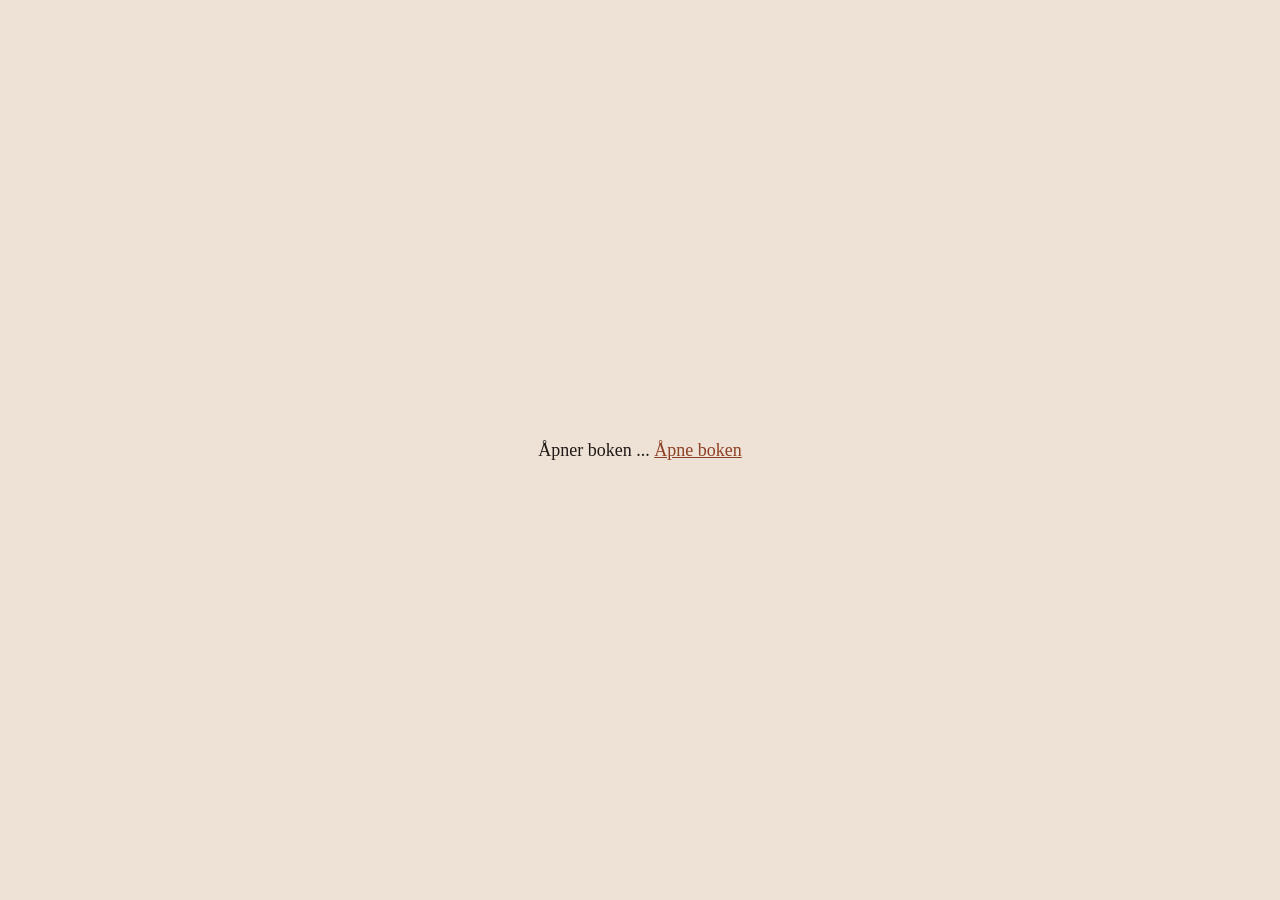
==== index.html @ 8a4f5076 "19.09.2026  - 20:13:37" ====
<!doctype html>
<html lang="no">
  <head>
    <meta charset="utf-8">
    <meta name="viewport" content="width=device-width, initial-scale=1">
    <!-- <meta http-equiv="refresh" content="0;url=arbeidskopi.html"> -->
    <title>Thoth</title>
    <style>
      body { margin: 0; min-height: 100vh; display: grid; place-items: center; background: #eee2d6; color: #1f1a17; font: 18px Georgia, serif; }
      a { color: #8d3f25; }
    </style>
  </head>
  <body>
    <p>Åpner boken ... <a href="arbeidskopi.html">Åpne boken</a></p>
  </body>
</html>
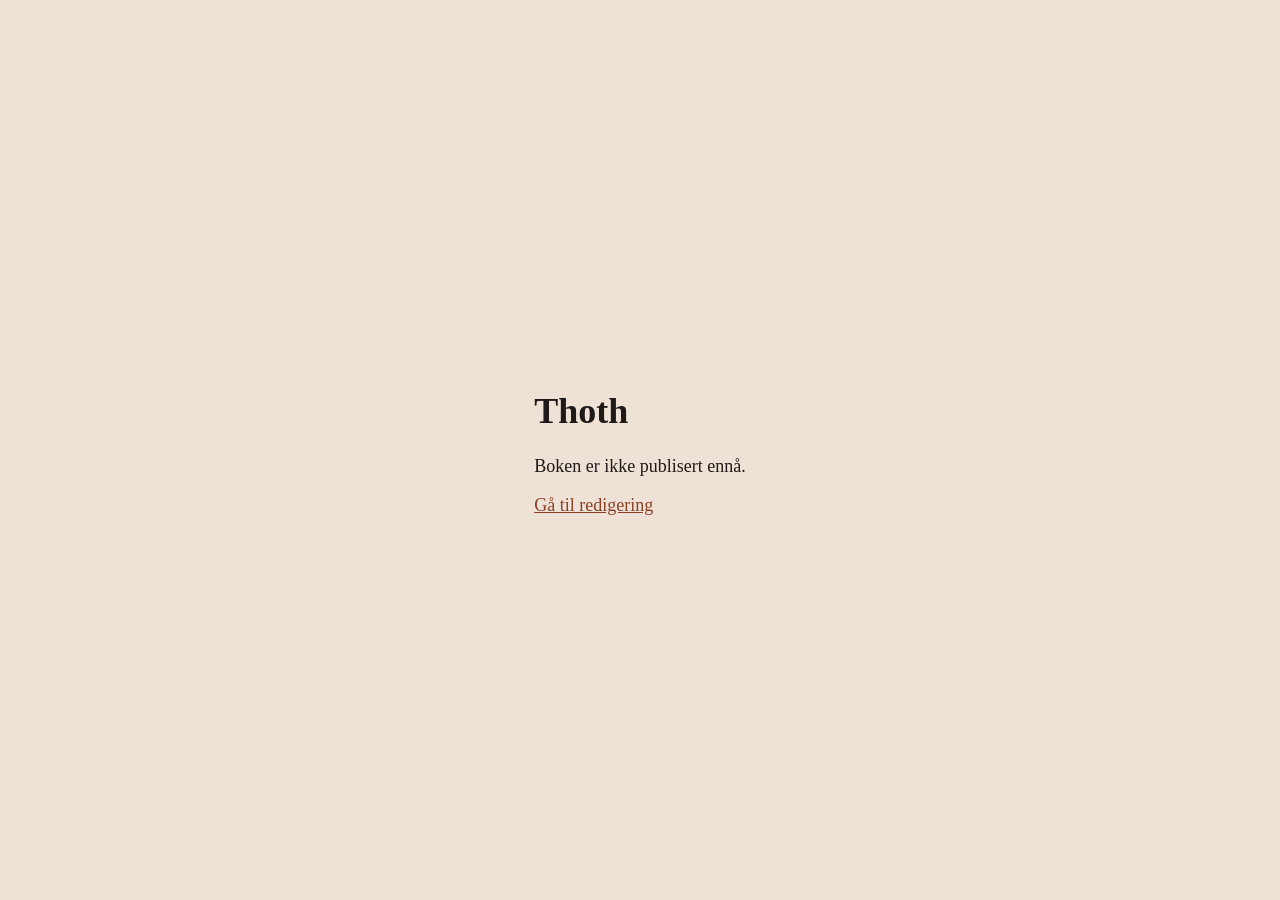
==== commit 05fb267b: "20.09.2026  - 13:32:00" ====
--- a/index.html
+++ b/index.html
@@ -3,7 +3,6 @@
   <head>
     <meta charset="utf-8">
     <meta name="viewport" content="width=device-width, initial-scale=1">
-    <!-- <meta http-equiv="refresh" content="0;url=arbeidskopi.html"> -->
     <title>Thoth</title>
     <style>
       body { margin: 0; min-height: 100vh; display: grid; place-items: center; background: #eee2d6; color: #1f1a17; font: 18px Georgia, serif; }
@@ -11,6 +10,10 @@
     </style>
   </head>
   <body>
-    <p>Åpner boken ... <a href="arbeidskopi.html">Åpne boken</a></p>
+    <main>
+      <h1>Thoth</h1>
+      <p>Boken er ikke publisert ennå.</p>
+      <p><a href="/rediger/index.html">Gå til redigering</a></p>
+    </main>
   </body>
 </html>
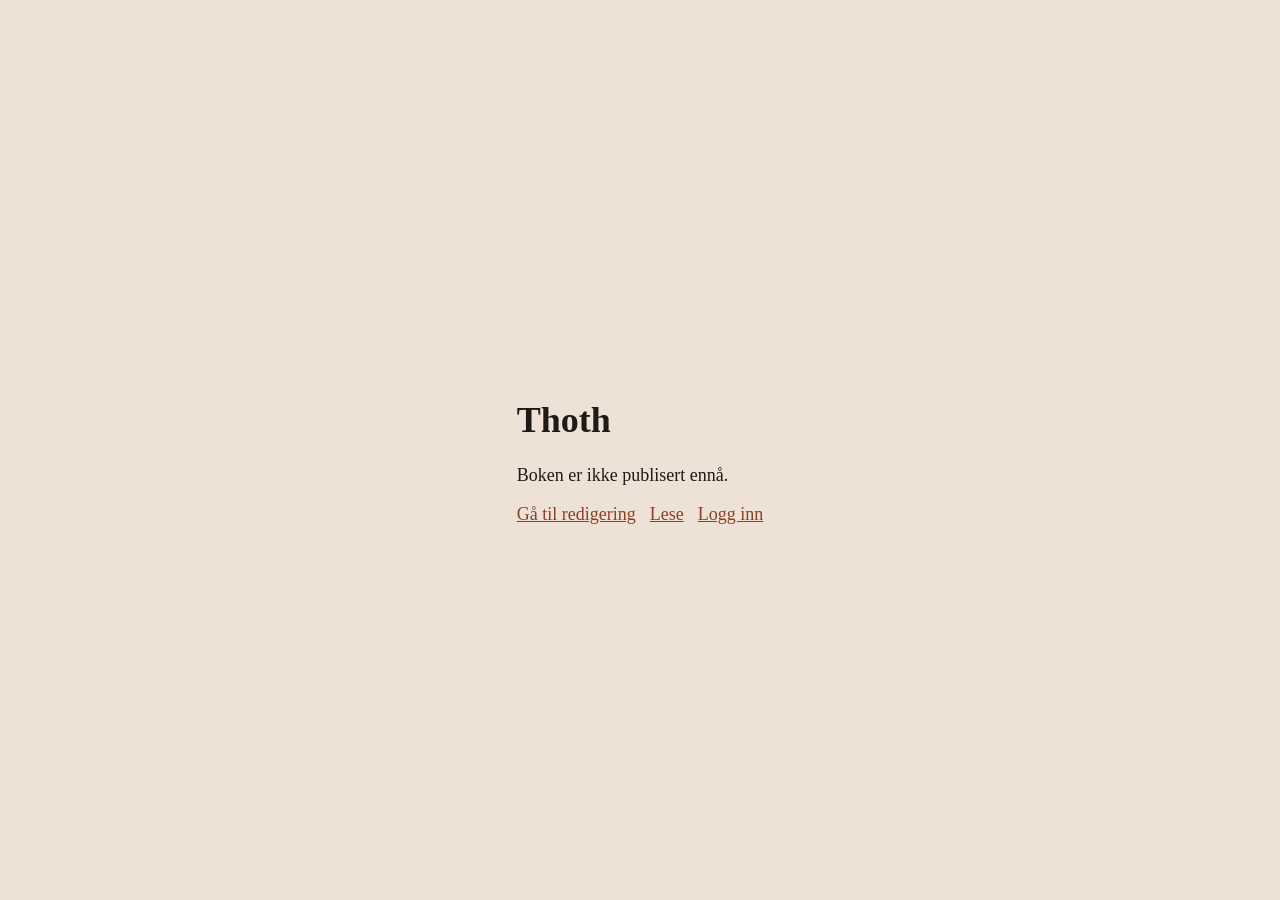
==== commit 349fe618: "26.09.2026  - 23:14:12" ====
--- a/index.html
+++ b/index.html
@@ -7,13 +7,18 @@
     <style>
       body { margin: 0; min-height: 100vh; display: grid; place-items: center; background: #eee2d6; color: #1f1a17; font: 18px Georgia, serif; }
       a { color: #8d3f25; }
+      .links { display: flex; gap: 14px; flex-wrap: wrap; margin-top: 12px; }
     </style>
   </head>
   <body>
     <main>
       <h1>Thoth</h1>
       <p>Boken er ikke publisert ennå.</p>
-      <p><a href="/rediger/index.html">Gå til redigering</a></p>
+      <div class="links">
+        <a href="./rediger/index.html">Gå til redigering</a>
+        <a href="./lese.html">Lese</a>
+        <a href="./rediger/login.php">Logg inn</a>
+      </div>
     </main>
   </body>
 </html>
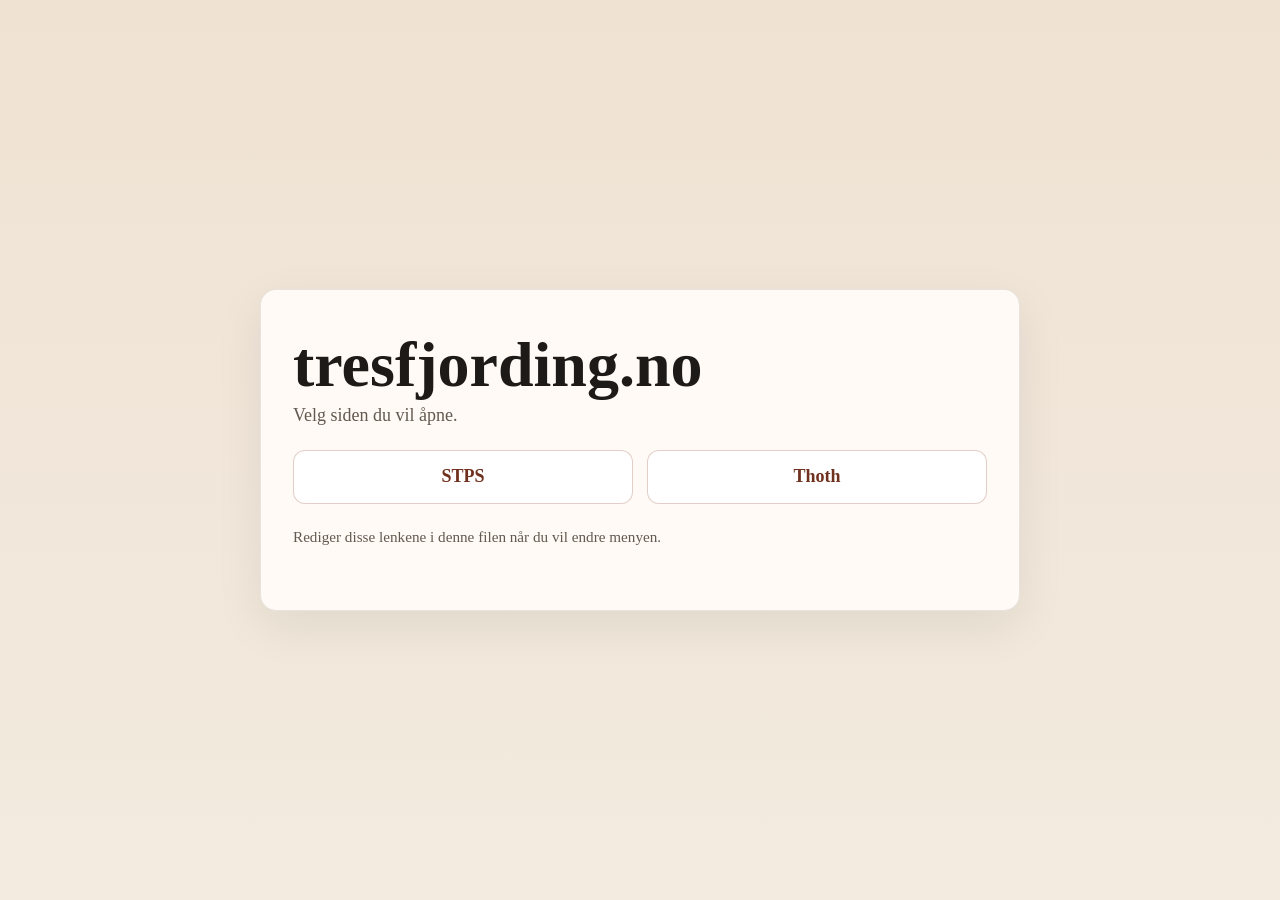
==== commit 223363c6: "08.10.2026  - 16:18:18" ====
--- a/index.html
+++ b/index.html
@@ -3,22 +3,97 @@
   <head>
     <meta charset="utf-8">
     <meta name="viewport" content="width=device-width, initial-scale=1">
-    <title>Thoth</title>
+    <title>tresfjording.no</title>
     <style>
-      body { margin: 0; min-height: 100vh; display: grid; place-items: center; background: #eee2d6; color: #1f1a17; font: 18px Georgia, serif; }
-      a { color: #8d3f25; }
-      .links { display: flex; gap: 14px; flex-wrap: wrap; margin-top: 12px; }
+      :root {
+        --bg: #f3ebdf;
+        --panel: #fffaf5;
+        --ink: #1d1a18;
+        --muted: #625950;
+        --accent: #8d3f25;
+        --accent-strong: #6f301d;
+      }
+
+      * { box-sizing: border-box; }
+
+      body {
+        margin: 0;
+        min-height: 100vh;
+        display: grid;
+        place-items: center;
+        background: linear-gradient(180deg, #efe2d3 0%, var(--bg) 100%);
+        color: var(--ink);
+        font: 18px Georgia, serif;
+      }
+
+      main {
+        width: min(90vw, 760px);
+        background: var(--panel);
+        border: 1px solid rgba(29, 26, 24, 0.1);
+        border-radius: 16px;
+        box-shadow: 0 16px 48px rgba(29, 26, 24, 0.08);
+        padding: 2.5rem 2rem;
+      }
+
+      h1 {
+        margin: 0 0 0.25rem;
+        font-size: clamp(2.2rem, 5vw, 4rem);
+        line-height: 1.1;
+      }
+
+      p {
+        margin: 0 0 1.5rem;
+        color: var(--muted);
+      }
+
+      .menu {
+        display: grid;
+        grid-template-columns: repeat(auto-fit, minmax(180px, 1fr));
+        gap: 0.9rem;
+      }
+
+      .menu a {
+        display: inline-flex;
+        align-items: center;
+        justify-content: center;
+        min-height: 54px;
+        padding: 0.8rem 1rem;
+        border-radius: 12px;
+        border: 1px solid rgba(141, 63, 37, 0.25);
+        background: #fff;
+        color: var(--accent-strong);
+        text-decoration: none;
+        font-weight: 600;
+        transition: transform 0.2s ease, box-shadow 0.2s ease;
+      }
+
+      .menu a:hover,
+      .menu a:focus-visible {
+        transform: translateY(-1px);
+        box-shadow: 0 8px 18px rgba(141, 63, 37, 0.12);
+      }
+
+      .note {
+        margin-top: 1.5rem;
+        font-size: 0.95rem;
+      }
     </style>
   </head>
   <body>
     <main>
-      <h1>Thoth</h1>
-      <p>Boken er ikke publisert ennå.</p>
-      <div class="links">
-        <a href="./rediger/index.html">Gå til redigering</a>
-        <a href="./lese.html">Lese</a>
-        <a href="./rediger/login.php">Logg inn</a>
-      </div>
+      <h1>tresfjording.no</h1>
+      <p>Velg siden du vil åpne.</p>
+
+      <nav class="menu" aria-label="Hovedmeny">
+        <a href="/STPS/">STPS</a>
+        <a href="/thoth/">Thoth</a>
+        <!--<a href="/thoth/rediger/">Rediger Thoth</a>
+        <a href="/thoth/lese.html">Les Thoth</a>
+        <a href="/login.html">Logg inn</a>
+        <a href="./lese.html">Lese (lokalt)</a>-->
+      </nav>
+
+      <p class="note">Rediger disse lenkene i denne filen når du vil endre menyen.</p>
     </main>
   </body>
 </html>
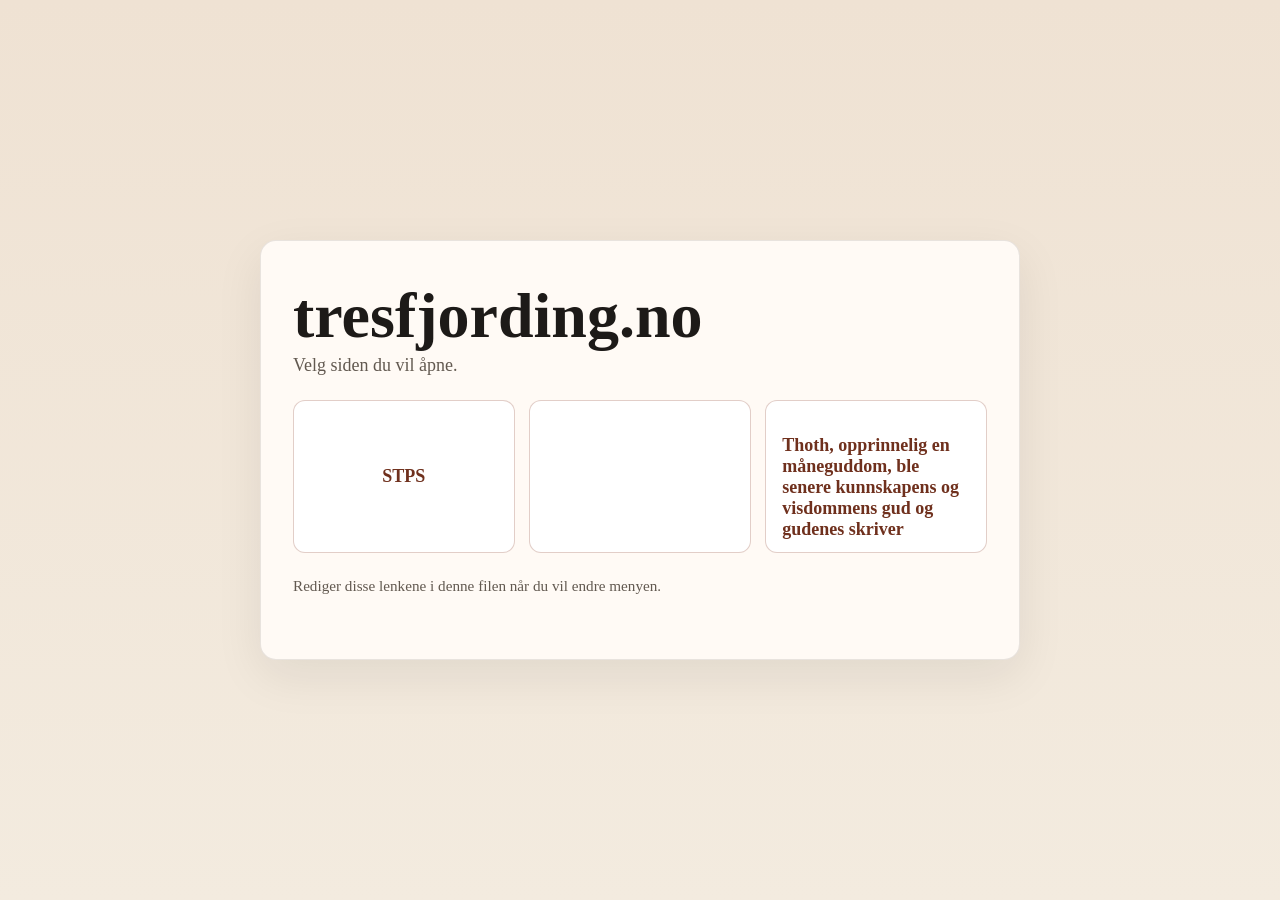
==== commit ae743e05: "08.10.2026  - 16:26:49" ====
--- a/index.html
+++ b/index.html
@@ -86,7 +86,7 @@
 
       <nav class="menu" aria-label="Hovedmeny">
         <a href="/STPS/">STPS</a>
-        <a href="/thoth/">Thoth</a>
+        <a href="/thoth/"><a https://en.wikipedia.org/wiki/Thoth> <br>Thoth, opprinnelig en måneguddom, ble senere kunnskapens og visdommens gud og gudenes skriver </a>
         <!--<a href="/thoth/rediger/">Rediger Thoth</a>
         <a href="/thoth/lese.html">Les Thoth</a>
         <a href="/login.html">Logg inn</a>
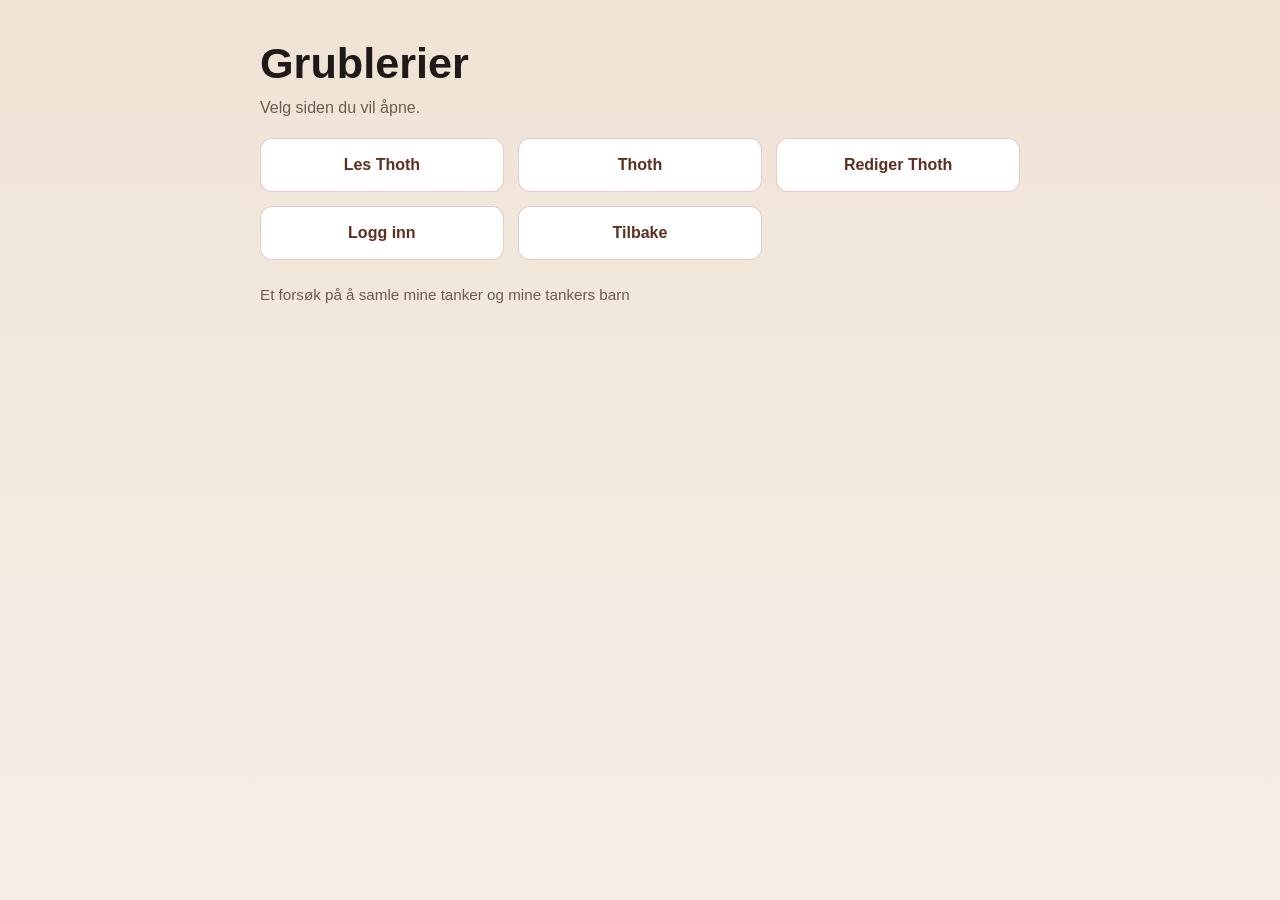
==== commit 49bf241d: "25.10.2026  - 05:41:29" ====
--- a/index.html
+++ b/index.html
@@ -1,99 +1,36 @@
 <!doctype html>
 <html lang="no">
   <head>
+    <!-- Google tag (gtag.js) -->
+<script async src="https://www.googletagmanager.com/gtag/js?id=G-GN3HBGKQRX"></script>
+<script>
+  window.dataLayer = window.dataLayer || [];
+  function gtag(){dataLayer.push(arguments);}
+  gtag('js', new Date());
+
+  gtag('config', 'G-GN3HBGKQRX');
+</script>
     <meta charset="utf-8">
     <meta name="viewport" content="width=device-width, initial-scale=1">
     <title>tresfjording.no</title>
-    <style>
-      :root {
-        --bg: #f3ebdf;
-        --panel: #fffaf5;
-        --ink: #1d1a18;
-        --muted: #625950;
-        --accent: #8d3f25;
-        --accent-strong: #6f301d;
-      }
-
-      * { box-sizing: border-box; }
-
-      body {
-        margin: 0;
-        min-height: 100vh;
-        display: grid;
-        place-items: center;
-        background: linear-gradient(180deg, #efe2d3 0%, var(--bg) 100%);
-        color: var(--ink);
-        font: 18px Georgia, serif;
-      }
-
-      main {
-        width: min(90vw, 760px);
-        background: var(--panel);
-        border: 1px solid rgba(29, 26, 24, 0.1);
-        border-radius: 16px;
-        box-shadow: 0 16px 48px rgba(29, 26, 24, 0.08);
-        padding: 2.5rem 2rem;
-      }
-
-      h1 {
-        margin: 0 0 0.25rem;
-        font-size: clamp(2.2rem, 5vw, 4rem);
-        line-height: 1.1;
-      }
-
-      p {
-        margin: 0 0 1.5rem;
-        color: var(--muted);
-      }
-
-      .menu {
-        display: grid;
-        grid-template-columns: repeat(auto-fit, minmax(180px, 1fr));
-        gap: 0.9rem;
-      }
-
-      .menu a {
-        display: inline-flex;
-        align-items: center;
-        justify-content: center;
-        min-height: 54px;
-        padding: 0.8rem 1rem;
-        border-radius: 12px;
-        border: 1px solid rgba(141, 63, 37, 0.25);
-        background: #fff;
-        color: var(--accent-strong);
-        text-decoration: none;
-        font-weight: 600;
-        transition: transform 0.2s ease, box-shadow 0.2s ease;
-      }
-
-      .menu a:hover,
-      .menu a:focus-visible {
-        transform: translateY(-1px);
-        box-shadow: 0 8px 18px rgba(141, 63, 37, 0.12);
-      }
-
-      .note {
-        margin-top: 1.5rem;
-        font-size: 0.95rem;
-      }
-    </style>
+    <meta name="robots" content="noindex, nofollow, noarchive, nosnippet, noimageindex">
+    <link rel="stylesheet" href="styles.css?v=20261023-2">
   </head>
   <body>
-    <main>
-      <h1>tresfjording.no</h1>
-      <p>Velg siden du vil åpne.</p>
+    <main class="page-shell">
+      <h1>Grublerier</h1>
+      <p class="subtitle">Velg siden du vil åpne.</p>
 
       <nav class="menu" aria-label="Hovedmeny">
-        <a href="/STPS/">STPS</a>
-        <a href="/thoth/"><a https://en.wikipedia.org/wiki/Thoth> <br>Thoth, opprinnelig en måneguddom, ble senere kunnskapens og visdommens gud og gudenes skriver </a>
-        <!--<a href="/thoth/rediger/">Rediger Thoth</a>
         <a href="/thoth/lese.html">Les Thoth</a>
-        <a href="/login.html">Logg inn</a>
-        <a href="./lese.html">Lese (lokalt)</a>-->
+        <a href="https://tresfjording.no/thoth/index.html">Thoth</a>
+        <a href="/thoth/rediger/">Rediger Thoth</a>
+        <a href="/thoth/rediger/login.php">Logg inn</a>
+        <a href="https://tresfjording.no/index.html">Tilbake</a>
+        <!--<a href="./lese.html">Lese (lokalt)</a>-->
       </nav>
 
-      <p class="note">Rediger disse lenkene i denne filen når du vil endre menyen.</p>
+      <p class="note">Et forsøk på å samle mine tanker og mine tankers barn</p>
     </main>
   </body>
 </html>
--- a/styles.css
+++ b/styles.css
@@ -0,0 +1,302 @@
+:root {
+  --bg: #f6efe8;
+  --bg-soft: #efe3d5;
+  --panel: #fffaf3;
+  --paper: #ffffff;
+  --ink: #1f1a17;
+  --muted: #6a5c52;
+  --accent: #7b3d2b;
+  --accent-strong: #5e2f21;
+  --border: #d7c9bc;
+  --error: #8f2a2a;
+  --success: #285d3d;
+  --shadow: 0 18px 40px rgba(43, 29, 18, 0.08);
+}
+
+* { box-sizing: border-box; }
+
+html {
+  scroll-behavior: smooth;
+}
+
+body {
+  margin: 0;
+  min-height: 100vh;
+  font-family: Arial, Helvetica, sans-serif;
+  background: linear-gradient(180deg, var(--bg-soft) 0%, var(--bg) 100%);
+  color: var(--ink);
+  line-height: 1.5;
+}
+
+img {
+  max-width: 100%;
+  display: block;
+}
+
+a {
+  color: var(--accent);
+  text-decoration: none;
+}
+
+a:hover,
+a:focus-visible {
+  text-decoration: underline;
+}
+
+button,
+input,
+textarea {
+  font: inherit;
+}
+
+main,
+.page-shell,
+.auth-shell {
+  width: min(92vw, 760px);
+}
+
+.page-shell {
+  margin: 0 auto;
+  padding: clamp(20px, 4vw, 40px) 0 48px;
+}
+
+.site-header {
+  display: flex;
+  align-items: center;
+  justify-content: space-between;
+  gap: 16px;
+  padding: 18px 22px;
+  margin-bottom: 24px;
+  background: rgba(255, 255, 255, 0.28);
+  border: 1px solid rgba(31, 26, 23, 0.08);
+  border-radius: 16px;
+  box-shadow: var(--shadow);
+}
+
+.brand {
+  display: inline-flex;
+  align-items: center;
+  gap: 10px;
+  text-decoration: none;
+}
+
+.brand-mark {
+  font-size: clamp(1.2rem, 3vw, 1.8rem);
+  font-weight: 800;
+  letter-spacing: 0.04em;
+  color: var(--ink);
+}
+
+.brand-subtitle {
+  font-size: 0.72rem;
+  letter-spacing: 0.12em;
+  text-transform: uppercase;
+  color: var(--muted);
+}
+
+.header-status {
+  display: flex;
+  align-items: center;
+  gap: 12px;
+  flex-wrap: wrap;
+  justify-content: flex-end;
+  font-size: 0.9rem;
+  color: var(--muted);
+}
+
+.auth-shell {
+  margin: 0 auto;
+  background: var(--panel);
+  border: 1px solid var(--border);
+  border-radius: 16px;
+  padding: 28px 24px;
+  box-shadow: var(--shadow);
+}
+
+h1,
+h2,
+h3 {
+  margin-top: 0;
+  line-height: 1.1;
+  color: var(--ink);
+}
+
+h1 {
+  margin-bottom: 8px;
+  font-size: clamp(1.9rem, 5vw, 2.7rem);
+}
+
+h2 {
+  font-size: clamp(1.4rem, 3vw, 2rem);
+}
+
+.subtitle,
+.auth-subtitle,
+.hero-lead,
+.note,
+.eyebrow {
+  color: var(--muted);
+}
+
+.subtitle,
+.auth-subtitle,
+.hero-lead {
+  margin: 0 0 18px;
+}
+
+.eyebrow {
+  margin: 0 0 8px;
+  font-size: 0.72rem;
+  letter-spacing: 0.14em;
+  text-transform: uppercase;
+  font-weight: 700;
+}
+
+.tabs {
+  display: flex;
+  gap: 8px;
+  margin-bottom: 18px;
+}
+
+.tab-button {
+  flex: 1;
+  padding: 10px 12px;
+  border: 1px solid var(--border);
+  border-radius: 10px;
+  background: #f1e8df;
+  color: var(--ink);
+  cursor: pointer;
+  font-weight: 700;
+  transition: background-color 0.2s ease, color 0.2s ease, border-color 0.2s ease;
+}
+
+.tab-button.active {
+  background: var(--accent);
+  color: #ffffff;
+  border-color: var(--accent);
+}
+
+.panel {
+  display: none;
+}
+
+.panel.active {
+  display: block;
+}
+
+label {
+  display: block;
+  margin-bottom: 8px;
+  font-weight: 700;
+}
+
+input,
+textarea {
+  width: 100%;
+  padding: 12px 14px;
+  border-radius: 10px;
+  border: 1px solid var(--border);
+  background: var(--paper);
+  color: var(--ink);
+  margin-bottom: 14px;
+}
+
+input:focus,
+textarea:focus {
+  outline: 2px solid rgba(123, 61, 43, 0.18);
+  border-color: var(--accent);
+}
+
+textarea {
+  min-height: 140px;
+  resize: vertical;
+}
+
+button,
+.primary-button,
+.text-clear-button,
+.save-status,
+.logout-link,
+.profile-link {
+  border: none;
+  border-radius: 10px;
+  cursor: pointer;
+}
+
+button[type="submit"],
+.primary-button {
+  width: 100%;
+  padding: 12px 16px;
+  background: var(--accent);
+  color: #ffffff;
+  font-weight: 700;
+}
+
+button[type="submit"]:hover,
+.primary-button:hover {
+  background: var(--accent-strong);
+}
+
+.error-list,
+.success-message {
+  border-radius: 10px;
+  padding: 10px 12px;
+  margin-bottom: 14px;
+  font-size: 0.95rem;
+}
+
+.error-list {
+  background: rgba(143, 42, 42, 0.08);
+  color: var(--error);
+}
+
+.success-message {
+  background: rgba(40, 93, 61, 0.08);
+  color: var(--success);
+}
+
+.menu {
+  display: grid;
+  grid-template-columns: repeat(auto-fit, minmax(180px, 1fr));
+  gap: 0.9rem;
+}
+
+.menu a {
+  display: inline-flex;
+  align-items: center;
+  justify-content: center;
+  min-height: 54px;
+  padding: 0.8rem 1rem;
+  border-radius: 12px;
+  border: 1px solid rgba(141, 63, 37, 0.25);
+  background: var(--paper);
+  color: var(--accent-strong);
+  font-weight: 600;
+  transition: transform 0.2s ease, box-shadow 0.2s ease;
+}
+
+.menu a:hover,
+.menu a:focus-visible {
+  transform: translateY(-1px);
+  box-shadow: 0 8px 18px rgba(141, 63, 37, 0.12);
+}
+
+.note {
+  margin-top: 1.5rem;
+  font-size: 0.95rem;
+}
+
+@media (max-width: 640px) {
+  .site-header {
+    flex-direction: column;
+    align-items: flex-start;
+  }
+
+  .header-status {
+    justify-content: flex-start;
+  }
+
+  .auth-shell {
+    padding: 22px 18px;
+  }
+}
